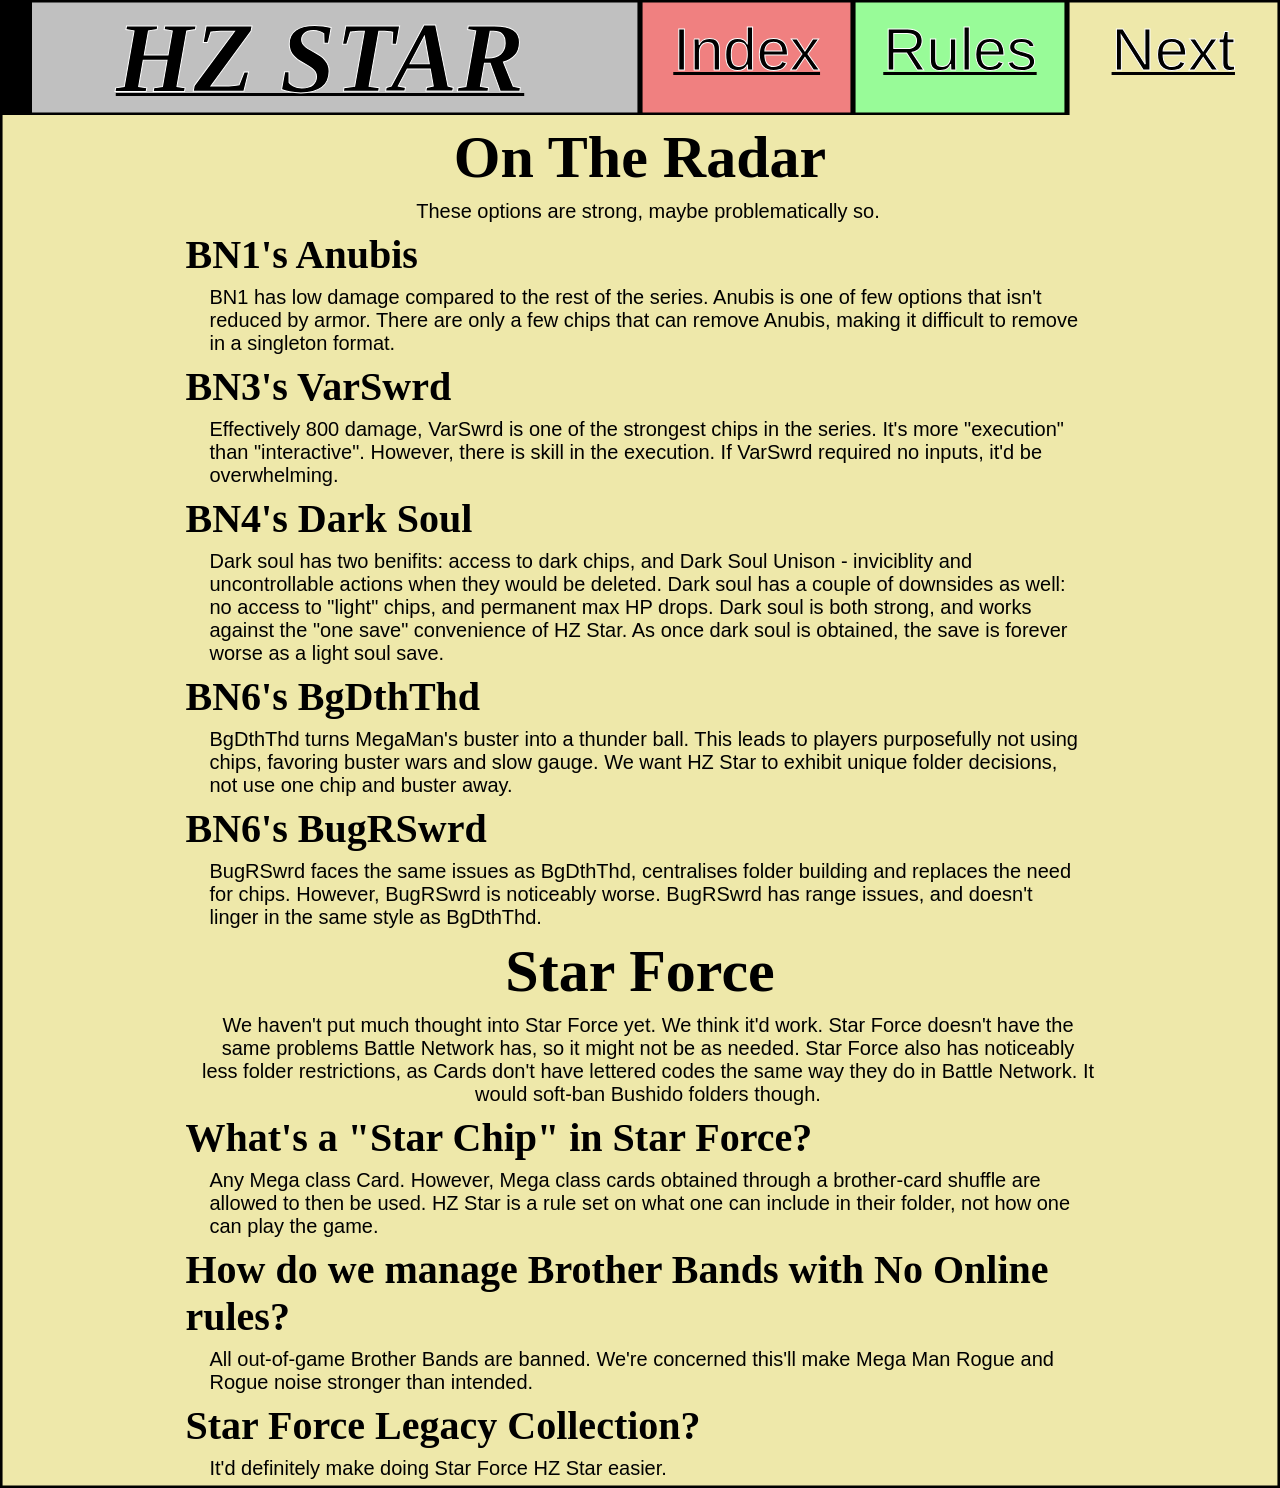
==== next.html @ a639f6ee "add links to text-editor" ====
<html>
	<head>
		<title>HZ STAR</title>
		<link rel="stylesheet" type="text/css" href="index.css">
	</head>
	<body>
		<div id="header">
			<div id="title">HZ STAR</div><!--
		 --><div class="headerLink" id="index" onclick="window.location.href='./index.html'">Index</div><!--
		 --><div class="headerLink" id="rules" onclick="window.location.href='./rules.html'">Rules</div><!--
		 --><div class="headerLink selected" id="next">Next</div>
		</div>
		<div id="wrapper">
			<div class="h1">
				On The Radar
				<div class="text">
					These options are strong, maybe problematically so.
				</div>
				<div class="h2">
					BN1's Anubis
					<div class="text">
						BN1 has low damage compared to the rest of the series. Anubis is one of few options that isn't reduced by armor. There are only a few chips that can remove Anubis, making it difficult to remove in a singleton format. 
					</div>
				</div>
				<div class="h2">
					BN3's VarSwrd
					<div class="text">
						Effectively 800 damage, VarSwrd is one of the strongest chips in the series. It's more "execution" than "interactive". However, there is skill in the execution. If VarSwrd required no inputs, it'd be overwhelming. 
					</div>
				</div>
				<div class="h2">
					BN4's Dark Soul
					<div class="text">
						Dark soul has two benifits: access to dark chips, and Dark Soul Unison - inviciblity and uncontrollable actions when they would be deleted. Dark soul has a couple of downsides as well: no access to "light" chips, and permanent max HP drops. Dark soul is both strong, and works against the "one save" convenience of HZ Star. As once dark soul is obtained, the save is forever worse as a light soul save.
					</div>
				</div>
				<div class="h2">
					BN6's BgDthThd
					<div class="text">
						BgDthThd turns MegaMan's buster into a thunder ball. This leads to players purposefully not using chips, favoring buster wars and slow gauge. We want HZ Star to exhibit unique folder decisions, not use one chip and buster away.
					</div>
				</div>
				<div class="h2">
					BN6's BugRSwrd
					<div class="text">
						BugRSwrd faces the same issues as BgDthThd, centralises folder building and replaces the need for chips. However, BugRSwrd is noticeably worse. BugRSwrd has range issues, and doesn't linger in the same style as BgDthThd.
					</div>
				</div>
			</div>
			<div class="h1">
				Star Force
				<div class="text">
					We haven't put much thought into Star Force yet. We think it'd work. Star Force doesn't have the same problems Battle Network has, so it might not be as needed. Star Force also has noticeably less folder restrictions, as Cards don't have lettered codes the same way they do in Battle Network. It would soft-ban Bushido folders though.
				</div>
				<div class="h2">
					What's a "Star Chip" in Star Force?
					<div class="text">
						Any Mega class Card. However, Mega class cards obtained through a brother-card shuffle are allowed to then be used. HZ Star is a rule set on what one can include in their folder, not how one can play the game.
					</div>
				</div>
				<div class="h2">
					How do we manage Brother Bands with No Online rules?
					<div class="text">
						All out-of-game Brother Bands are banned. We're concerned this'll make Mega Man Rogue and Rogue noise stronger than intended.  
					</div>
				</div>
				<div class="h2">
					Star Force Legacy Collection?
					<div class="text">
						It'd definitely make doing Star Force HZ Star easier. 
					</div>
				</div>
			</div>
		</div>
	</body>
</html>
---- index.css ----
html {
	background-color: palegoldenrod;
	box-shadow: 0 .2vw 0 0 black inset, .2vw 0 0 0 black inset, -.2vw 0 0 0 black inset, 0 -.2vw 0 0 black inset;
}

#header {
	min-width: 941px;
	width: 100%;
	-webkit-text-stroke: 1px white;
	margin: 0px;
	color: black;
	text-align: center;
	display: flex;
	text-decoration: underline black;
	text-decoration-thickness: 3px;
}

body {
	margin: 0px;
	padding-bottom: 8px;
}

.headerLink {
	cursor: pointer;
	width: 16.666%;
	font-size: 60px;
	display: inline-block;
	box-shadow: 0 .2vw 0 0 black inset, .2vw 0 0 0 black inset, -.2vw 0 0 0 black inset, 0 -.2vw 0 0 black inset;
	line-height: 100px;
	font-family: sans-serif;
}

#title {
	background-color: silver;
	font-size: 100px;
	width: 50%;
	display: inline-block;
	box-shadow: 0 .2vw 0 0 black inset, 2.5vw 0 0 0 black inset, -.2vw 0 0 0 black inset, 0 -.2vw 0 0 black inset;
	font-style: italic;
	font-weight: bold;
	font-family: serif;
}
#index {
	background-color: lightcoral;
}
#rules {
	background-color: palegreen;
}
#next {
	background-color: cornflowerblue;
}
.selected {
	background-color: palegoldenrod !important;
	box-shadow: 0 .2vw 0 0 black inset, .2vw 0 0 0 black inset, -.2vw 0 0 0 black inset;
}

#wrapper {
	width: 941px;
	margin: auto;
}

.h1 {
	font-size: 60px;
	font-weight: bold;
	padding-top: 8px;
    padding-right: 8px;
    padding-bottom: 0px;
    padding-left: 8px;
    text-align:center;
}

.h2 {
	font-size: 40px;
	font-weight: bold;
	padding-top: 8px;
    padding-right: 8px;
    padding-bottom: 0px;
    padding-left: 8px;
    text-align:left;
    img {
		width: 25px;
	 	height: auto;
	}
}

.text {
	font-size: 20px;
	font-weight: normal;
	font-family: sans-serif;
	padding-top: 8px;
    padding-right: 8px;
    padding-bottom: 0px;
    padding-left: 24px;
    img {
		width: 15px;
	 	height: auto;
	}
}

.docwrapper {
	display: flex;
	padding-top: 8px;
}

.doc {
	background-color: black;
	min-width: 178.6px;
	margin-right: 8px;
	font-size: 18px;
	font-weight: bold;
	font-family: sans-serif;
	display: inline-block;
	line-height: 40px;
	cursor: pointer;
	-webkit-text-stroke: .5px white;
	color: black;
	text-decoration: none; 
	box-shadow: 0 .2vw 0 0 black inset, .2vw 0 0 0 black inset, -.2vw 0 0 0 black inset, 0 -.2vw 0 0 black inset;
}

#bn1 {
	background-image: url("./images/bn1.png");
}

#bn2 {
	background-image: url("./images/bn2.png");
}

#bn3white {
	background-image: url("./images/bn3white.png");
}

#bn3blue {
	background-image: url("./images/bn3blue.png");
}

#bn4redsun {
	background-image: url("./images/bn4redsun.png");
}

#bn4bluemoon {
	background-image: url("./images/bn4bluemoon.png");
}

#bn5teamprotoman {
	background-image: url("./images/bn5teamprotoman.png");
}

#bn5teamcolonel {
	background-image: url("./images/bn5teamcolonel.png");
}

#bn6cybeastgregar {
	background-image: url("./images/bn6cybeastgregar.png");
}

#bn6cybeastfalzar {
	background-image: url("./images/bn6cybeastfalzar.png");
}
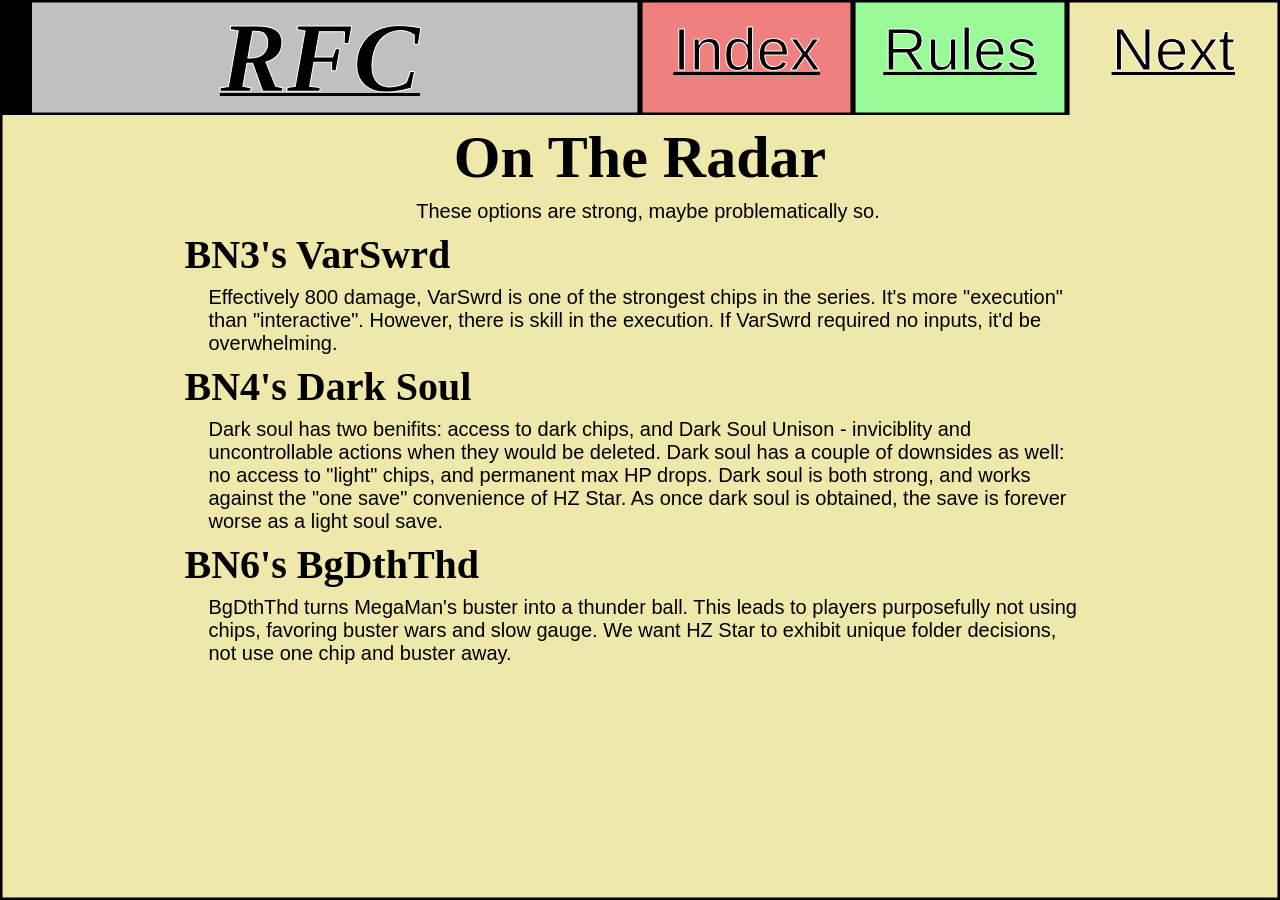
==== commit 620e01bd: "now with starforce!" ====
--- a/next.html
+++ b/next.html
@@ -1,11 +1,11 @@
 <html>
 	<head>
-		<title>HZ STAR</title>
+		<title>RFC</title>
 		<link rel="stylesheet" type="text/css" href="index.css">
 	</head>
 	<body>
 		<div id="header">
-			<div id="title">HZ STAR</div><!--
+			<div id="title">RFC</div><!--
 		 --><div class="headerLink" id="index" onclick="window.location.href='./index.html'">Index</div><!--
 		 --><div class="headerLink" id="rules" onclick="window.location.href='./rules.html'">Rules</div><!--
 		 --><div class="headerLink selected" id="next">Next</div>
@@ -15,12 +15,6 @@
 				On The Radar
 				<div class="text">
 					These options are strong, maybe problematically so.
-				</div>
-				<div class="h2">
-					BN1's Anubis
-					<div class="text">
-						BN1 has low damage compared to the rest of the series. Anubis is one of few options that isn't reduced by armor. There are only a few chips that can remove Anubis, making it difficult to remove in a singleton format. 
-					</div>
 				</div>
 				<div class="h2">
 					BN3's VarSwrd
@@ -40,36 +34,6 @@
 						BgDthThd turns MegaMan's buster into a thunder ball. This leads to players purposefully not using chips, favoring buster wars and slow gauge. We want HZ Star to exhibit unique folder decisions, not use one chip and buster away.
 					</div>
 				</div>
-				<div class="h2">
-					BN6's BugRSwrd
-					<div class="text">
-						BugRSwrd faces the same issues as BgDthThd, centralises folder building and replaces the need for chips. However, BugRSwrd is noticeably worse. BugRSwrd has range issues, and doesn't linger in the same style as BgDthThd.
-					</div>
-				</div>
-			</div>
-			<div class="h1">
-				Star Force
-				<div class="text">
-					We haven't put much thought into Star Force yet. We think it'd work. Star Force doesn't have the same problems Battle Network has, so it might not be as needed. Star Force also has noticeably less folder restrictions, as Cards don't have lettered codes the same way they do in Battle Network. It would soft-ban Bushido folders though.
-				</div>
-				<div class="h2">
-					What's a "Star Chip" in Star Force?
-					<div class="text">
-						Any Mega class Card. However, Mega class cards obtained through a brother-card shuffle are allowed to then be used. HZ Star is a rule set on what one can include in their folder, not how one can play the game.
-					</div>
-				</div>
-				<div class="h2">
-					How do we manage Brother Bands with No Online rules?
-					<div class="text">
-						All out-of-game Brother Bands are banned. We're concerned this'll make Mega Man Rogue and Rogue noise stronger than intended.  
-					</div>
-				</div>
-				<div class="h2">
-					Star Force Legacy Collection?
-					<div class="text">
-						It'd definitely make doing Star Force HZ Star easier. 
-					</div>
-				</div>
 			</div>
 		</div>
 	</body>
--- a/index.css
+++ b/index.css
@@ -4,7 +4,7 @@
 }
 
 #header {
-	min-width: 941px;
+	min-width: 943px;
 	width: 100%;
 	-webkit-text-stroke: 1px white;
 	margin: 0px;
@@ -55,7 +55,7 @@
 }
 
 #wrapper {
-	width: 941px;
+	width: 943px;
 	margin: auto;
 }
 
@@ -104,56 +104,66 @@
 
 .doc {
 	background-color: black;
-	min-width: 178.6px;
-	margin-right: 8px;
-	font-size: 18px;
-	font-weight: bold;
-	font-family: sans-serif;
+	min-width: calc(907px/6);
+	min-height: 40px;
+	margin-right: 4px;
 	display: inline-block;
-	line-height: 40px;
 	cursor: pointer;
-	-webkit-text-stroke: .5px white;
-	color: black;
-	text-decoration: none; 
-	box-shadow: 0 .2vw 0 0 black inset, .2vw 0 0 0 black inset, -.2vw 0 0 0 black inset, 0 -.2vw 0 0 black inset;
+	background-size: cover;
+	box-shadow: 0 2px 0 0 black inset, 2px 0 0 0 black inset, -2px 0 0 0 black inset, 0 -2px 0 0 black inset;
 }
 
 #bn1 {
 	background-image: url("./images/bn1.png");
 }
-
 #bn2 {
 	background-image: url("./images/bn2.png");
 }
-
 #bn3white {
 	background-image: url("./images/bn3white.png");
 }
-
 #bn3blue {
 	background-image: url("./images/bn3blue.png");
 }
-
 #bn4redsun {
 	background-image: url("./images/bn4redsun.png");
 }
-
 #bn4bluemoon {
 	background-image: url("./images/bn4bluemoon.png");
 }
-
 #bn5teamprotoman {
 	background-image: url("./images/bn5teamprotoman.png");
 }
-
 #bn5teamcolonel {
 	background-image: url("./images/bn5teamcolonel.png");
 }
-
 #bn6cybeastgregar {
 	background-image: url("./images/bn6cybeastgregar.png");
 }
-
 #bn6cybeastfalzar {
 	background-image: url("./images/bn6cybeastfalzar.png");
-}+}
+#sf1pegasus {
+	background-image: url("./images/sf1pegasus.png");
+}
+#sf1leo {
+	background-image: url("./images/sf1leo.png");
+}
+#sf1dragon {
+	background-image: url("./images/sf1dragon.png");
+}
+#sf2ninja {
+	background-image: url("./images/sf2ninja.png");
+}
+#sf2zerker {
+	background-image: url("./images/sf2zerker.png");
+}
+#sf2saurian {
+	background-image: url("./images/sf2saurian.png");
+}
+#sf3blackace {
+	background-image: url("./images/sf3blackace.png");
+}
+#sf3redjoker {
+	background-image: url("./images/sf3redjoker.png");
+}
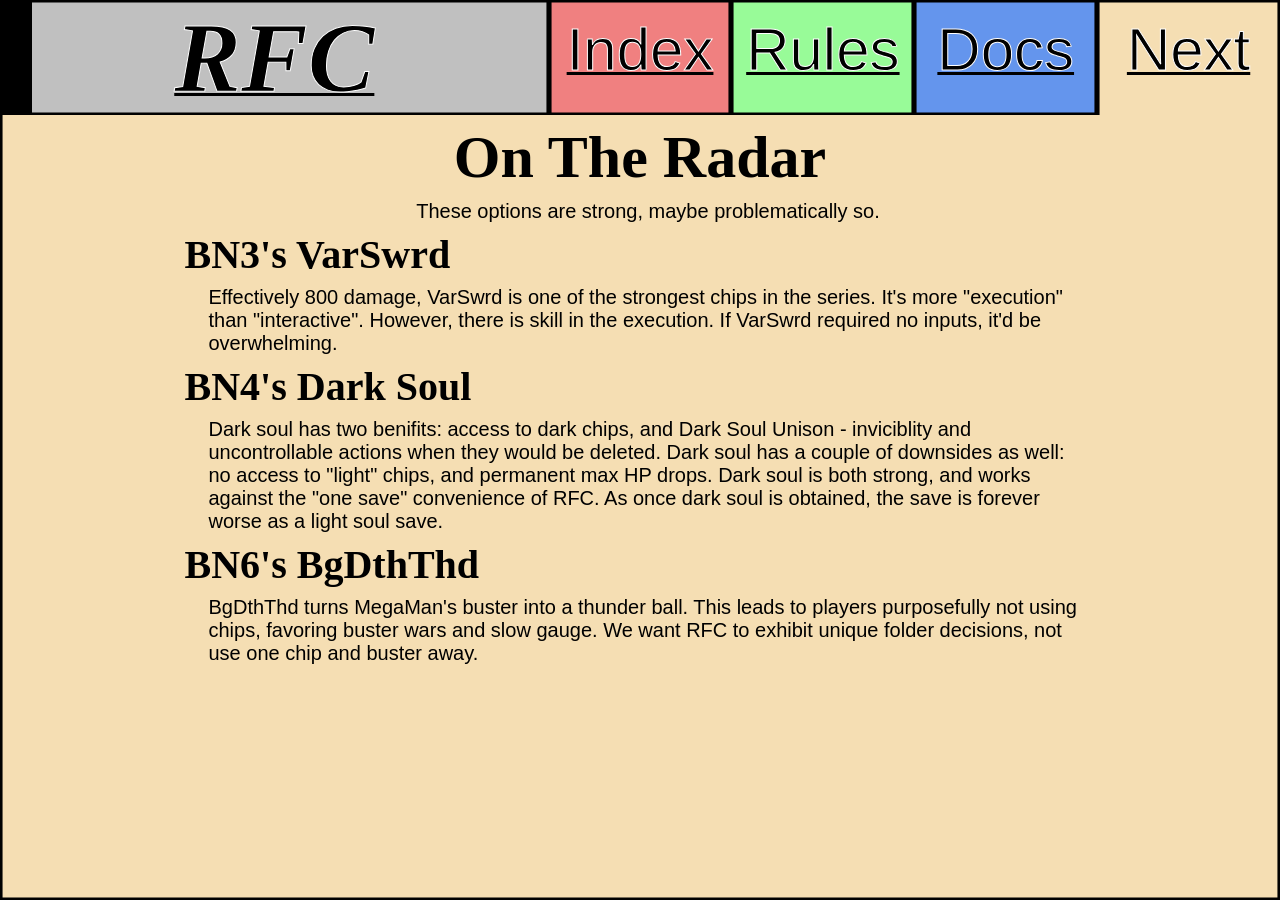
==== commit 7e4f61aa: "rules update, split docs, less harsh yellow" ====
--- a/next.html
+++ b/next.html
@@ -8,6 +8,7 @@
 			<div id="title">RFC</div><!--
 		 --><div class="headerLink" id="index" onclick="window.location.href='./index.html'">Index</div><!--
 		 --><div class="headerLink" id="rules" onclick="window.location.href='./rules.html'">Rules</div><!--
+		 --><div class="headerLink" id="docs"  onclick="window.location.href='./docs.html'">Docs</div><!--
 		 --><div class="headerLink selected" id="next">Next</div>
 		</div>
 		<div id="wrapper">
@@ -25,13 +26,13 @@
 				<div class="h2">
 					BN4's Dark Soul
 					<div class="text">
-						Dark soul has two benifits: access to dark chips, and Dark Soul Unison - inviciblity and uncontrollable actions when they would be deleted. Dark soul has a couple of downsides as well: no access to "light" chips, and permanent max HP drops. Dark soul is both strong, and works against the "one save" convenience of HZ Star. As once dark soul is obtained, the save is forever worse as a light soul save.
+						Dark soul has two benifits: access to dark chips, and Dark Soul Unison - inviciblity and uncontrollable actions when they would be deleted. Dark soul has a couple of downsides as well: no access to "light" chips, and permanent max HP drops. Dark soul is both strong, and works against the "one save" convenience of RFC. As once dark soul is obtained, the save is forever worse as a light soul save.
 					</div>
 				</div>
 				<div class="h2">
 					BN6's BgDthThd
 					<div class="text">
-						BgDthThd turns MegaMan's buster into a thunder ball. This leads to players purposefully not using chips, favoring buster wars and slow gauge. We want HZ Star to exhibit unique folder decisions, not use one chip and buster away.
+						BgDthThd turns MegaMan's buster into a thunder ball. This leads to players purposefully not using chips, favoring buster wars and slow gauge. We want RFC to exhibit unique folder decisions, not use one chip and buster away.
 					</div>
 				</div>
 			</div>
--- a/index.css
+++ b/index.css
@@ -1,5 +1,5 @@
 html {
-	background-color: palegoldenrod;
+	background-color: Wheat;
 	box-shadow: 0 .2vw 0 0 black inset, .2vw 0 0 0 black inset, -.2vw 0 0 0 black inset, 0 -.2vw 0 0 black inset;
 }
 
@@ -46,11 +46,14 @@
 #rules {
 	background-color: palegreen;
 }
-#next {
+#docs {
 	background-color: cornflowerblue;
 }
+#next {
+	background-color: Violet;
+}
 .selected {
-	background-color: palegoldenrod !important;
+	background-color: Wheat !important;
 	box-shadow: 0 .2vw 0 0 black inset, .2vw 0 0 0 black inset, -.2vw 0 0 0 black inset;
 }
 
@@ -100,17 +103,18 @@
 .docwrapper {
 	display: flex;
 	padding-top: 8px;
+	justify-content: center;
 }
 
 .doc {
 	background-color: black;
-	min-width: calc(907px/6);
-	min-height: 40px;
+	min-width: calc(907px/3);
+	min-height: 80px;
 	margin-right: 4px;
 	display: inline-block;
 	cursor: pointer;
 	background-size: cover;
-	box-shadow: 0 2px 0 0 black inset, 2px 0 0 0 black inset, -2px 0 0 0 black inset, 0 -2px 0 0 black inset;
+	box-shadow: 0 4px 0 0 black inset, 4px 0 0 0 black inset, -4px 0 0 0 black inset, 0 -4px 0 0 black inset;
 }
 
 #bn1 {
